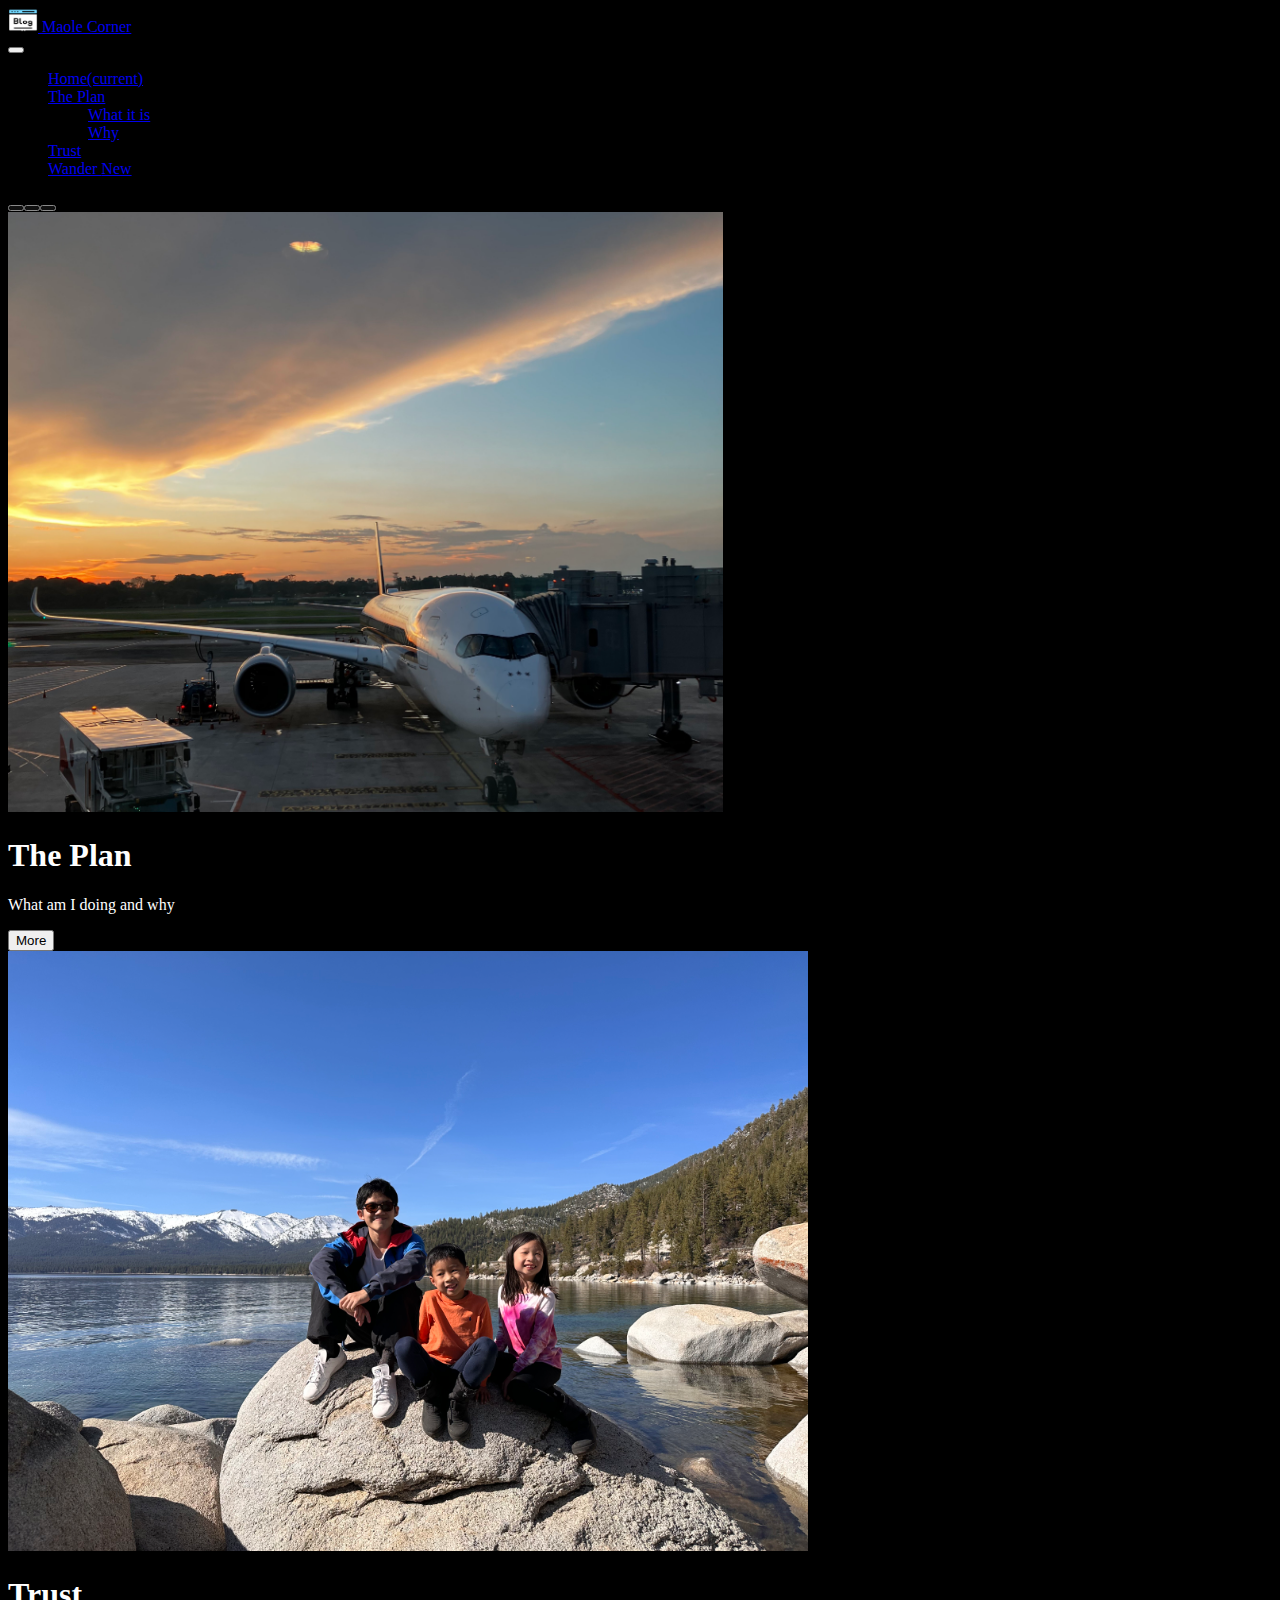
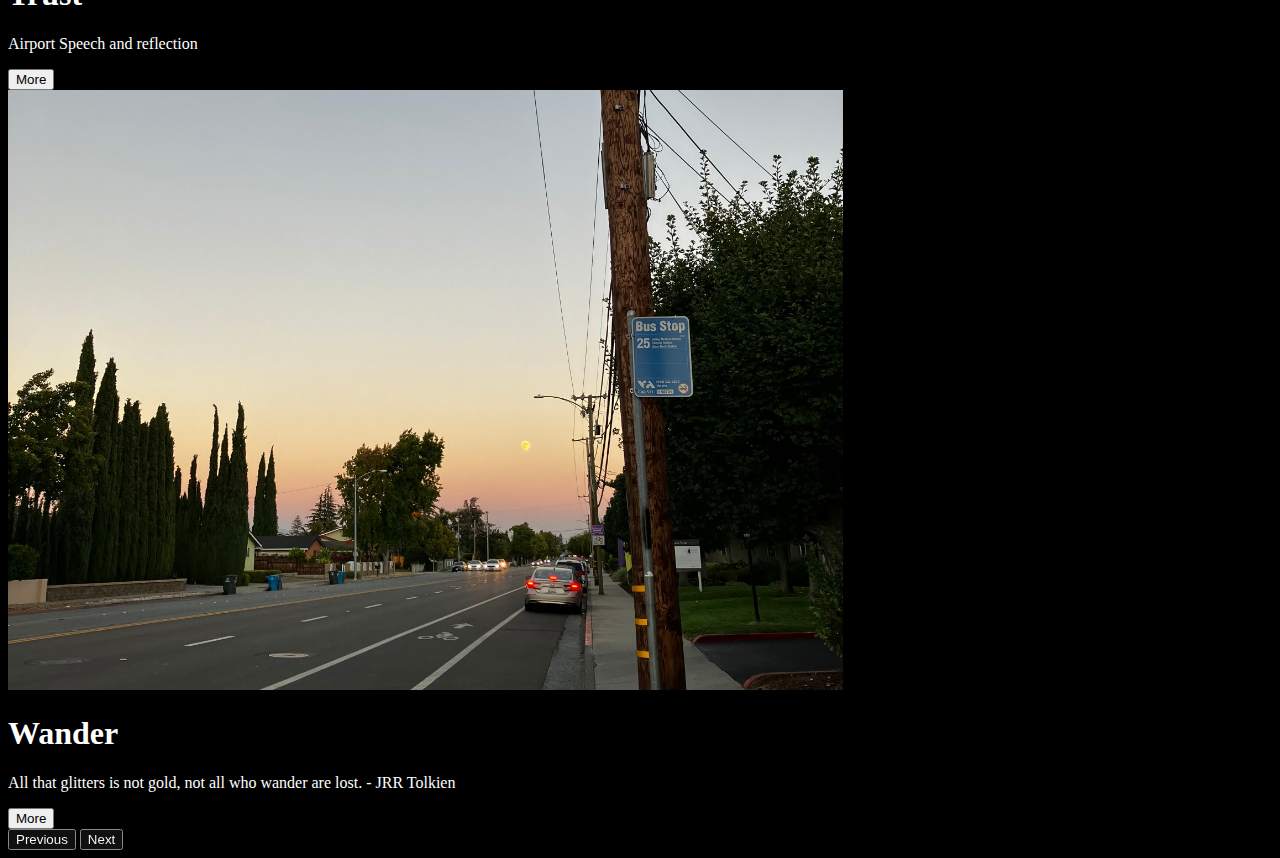
==== index.html @ 92359418 "test" ====
<!doctype html>
<html lang="en" data-bs-theme="dark">
    <head>
        <meta charset="utf-8">
        <meta name="viewport" content="width=device-width, initial-scale=1">
        <link href="https://cdn.jsdelivr.net/npm/bootstrap@5.3.0-alpha3/dist/css/bootstrap.min.css" rel="stylesheet" integrity="sha384-KK94CHFLLe+nY2dmCWGMq91rCGa5gtU4mk92HdvYe+M/SXH301p5ILy+dN9+nJOZ" crossorigin="anonymous">
        <link href="styles.css" rel="stylesheet">
        <title>Maole Corner</title>
    </head>
    <body>
      <nav class="navbar navbar-dark bg-dark">
        <div class="container-fluid">
          <a class="navbar-brand" href="index.html">
            <img src="/images/blogging_318-883190.jpg.avif" alt="Logo" width="30" height="24" class="d-inline-block align-text-top">
            Maole Corner
          </a>
        </div>
        <button class="navbar-toggler" type="button" data-bs-toggle="collapse" data-bs-target="#navbarNavDropdown" aria-controls="navbarNavDropdown" aria-expanded="false" aria-label="Toggle navigation">
          <span class="navbar-toggler-icon"></span>
        </button>
        <div class="collapse navbar-collapse" id="navbarNavDropdown">
          <ul class="navbar-nav">
            <li class="nav-item" aria-current="page">
              <a class="nav-link" href="index.html">Home<span class="sr-only">(current)</span></a>
            </li>
            <li class="nav-item dropdown navbar-dark bg-dark">
                <a class="nav-link dropdown-toggle" href="theplan.html" role="button" data-bs-toggle="dropdown" aria-expanded="false">
                  The Plan
                </a>
                <ul class="dropdown-menu">
                  <li><a class="dropdown-item" href="theplan.html">What it is</a>
                  <li><a class="dropdown-item" href="faq.html">Why</a>
                </ul>
            </li>
            <li class="nav-item">
              <a class="nav-link" href="trust.html">Trust</a>
            </li>
            <li class="nav-item">
              <a class="nav-link" href="wander.html">Wander <span class="badge text-dark bg-danger">New</span></a>
            </li>
          </ul>
        </div>
      </nav>
      <div id="carouselExampleCaptions" class="carousel slide" data-bs-ride="carousel">
          <div class="carousel-indicators">
            <button type="button" data-bs-target="#carouselExampleCaptions" data-bs-slide-to="0" class="active" aria-current="true" aria-label="Slide 0"></li>
            <button type="button" data-bs-target="#carouselExampleCaptions" data-bs-slide-to="1" aria-label="Slide 1"></li>
            <button type="button" data-bs-target="#carouselExampleCaptions" data-bs-slide-to="2" aria-label="Slide 2"></li>

          </div>
          <div class="carousel-inner">
                <div class="carousel-item active">
                  <img class="d-block w-100" src="images/IMG_1040.jpg" alt="Reload the page!">
                  <div class="carousel-caption d-none d-md-block" data-bs-theme="light">
                      <h1 class="strokeme">The Plan</h5>
                      <p class="strokeme">What am I doing and why</p>
                      <form method="get">
                        <button type="submit" formaction="theplan.html" class="btn btn-outline-info">More</button>
                      </form>
                  </div>
                </div>
                <div class="carousel-item">
                  <img class="d-block w-100" src="images/IMG_6727.jpeg" alt="Reload the page!">
                  <div class="carousel-caption d-none d-md-block" data-bs-theme="light">
                      <h1 class="strokeme">Trust</h1>
                      <p class="strokeme">Airport Speech and reflection</p>
                      <form method="get">
                        <button type="submit" formaction="trust.html" class="btn btn-success">More</button>
                      </form>
                  </div>
                <div class="carousel-item">
                    <img class="d-block w-100" src="images/IMG_1871.jpg" alt="Reload the page!">
                    <div class="carousel-caption d-none d-md-block" data-bs-theme="light">
                        <h1 class="strokeme">Wander</h1>
                        <p class="strokeme">All that glitters is not gold, not all who wander are lost. - JRR Tolkien</p>
                        <form method="get">
                          <button type="submit" formaction="wander.html" class="btn btn-success">More</button>
                        </form>
                  </div>
              </div>
          </div>
          <button class="carousel-control-prev" type="button" data-bs-target="#carouselExampleCaptions" data-bs-slide="prev">
            <span class="carousel-control-prev-icon" aria-hidden="true"></span>
            <span class="visually-hidden">Previous</span>
          </button>
          <button class="carousel-control-next" type="button" data-bs-target="#carouselExampleCaptions" data-bs-slide="next">
            <span class="carousel-control-next-icon" aria-hidden="true"></span>
            <span class="visually-hidden">Next</span>
          </button>
      </div>
      <script src="https://cdn.jsdelivr.net/npm/bootstrap@5.3.0-alpha3/dist/js/bootstrap.bundle.min.js" integrity="sha384-ENjdO4Dr2bkBIFxQpeoTz1HIcje39Wm4jDKdf19U8gI4ddQ3GYNS7NTKfAdVQSZe" crossorigin="anonymous"></script>
    </body>
</html>
---- styles.css ----
.d-block.w-100{
    height: 600px;
    object-fit: contain;
  }
.carousel-item{
    color: #000000;
    background-color: #000000;
}
.strokeme
{
    color: white;
    text-shadow:
    -1px -1px 0 #000,
    1px -1px 0 #000,
    -1px 1px 0 #000,
    1px 1px 0 #000;
}
body {
  color: #000000;
  background-color: #000000;
}

.carousel-control-next,
.carousel-control-prev,
.carousel-indicators {
    filter: invert(100%);
}
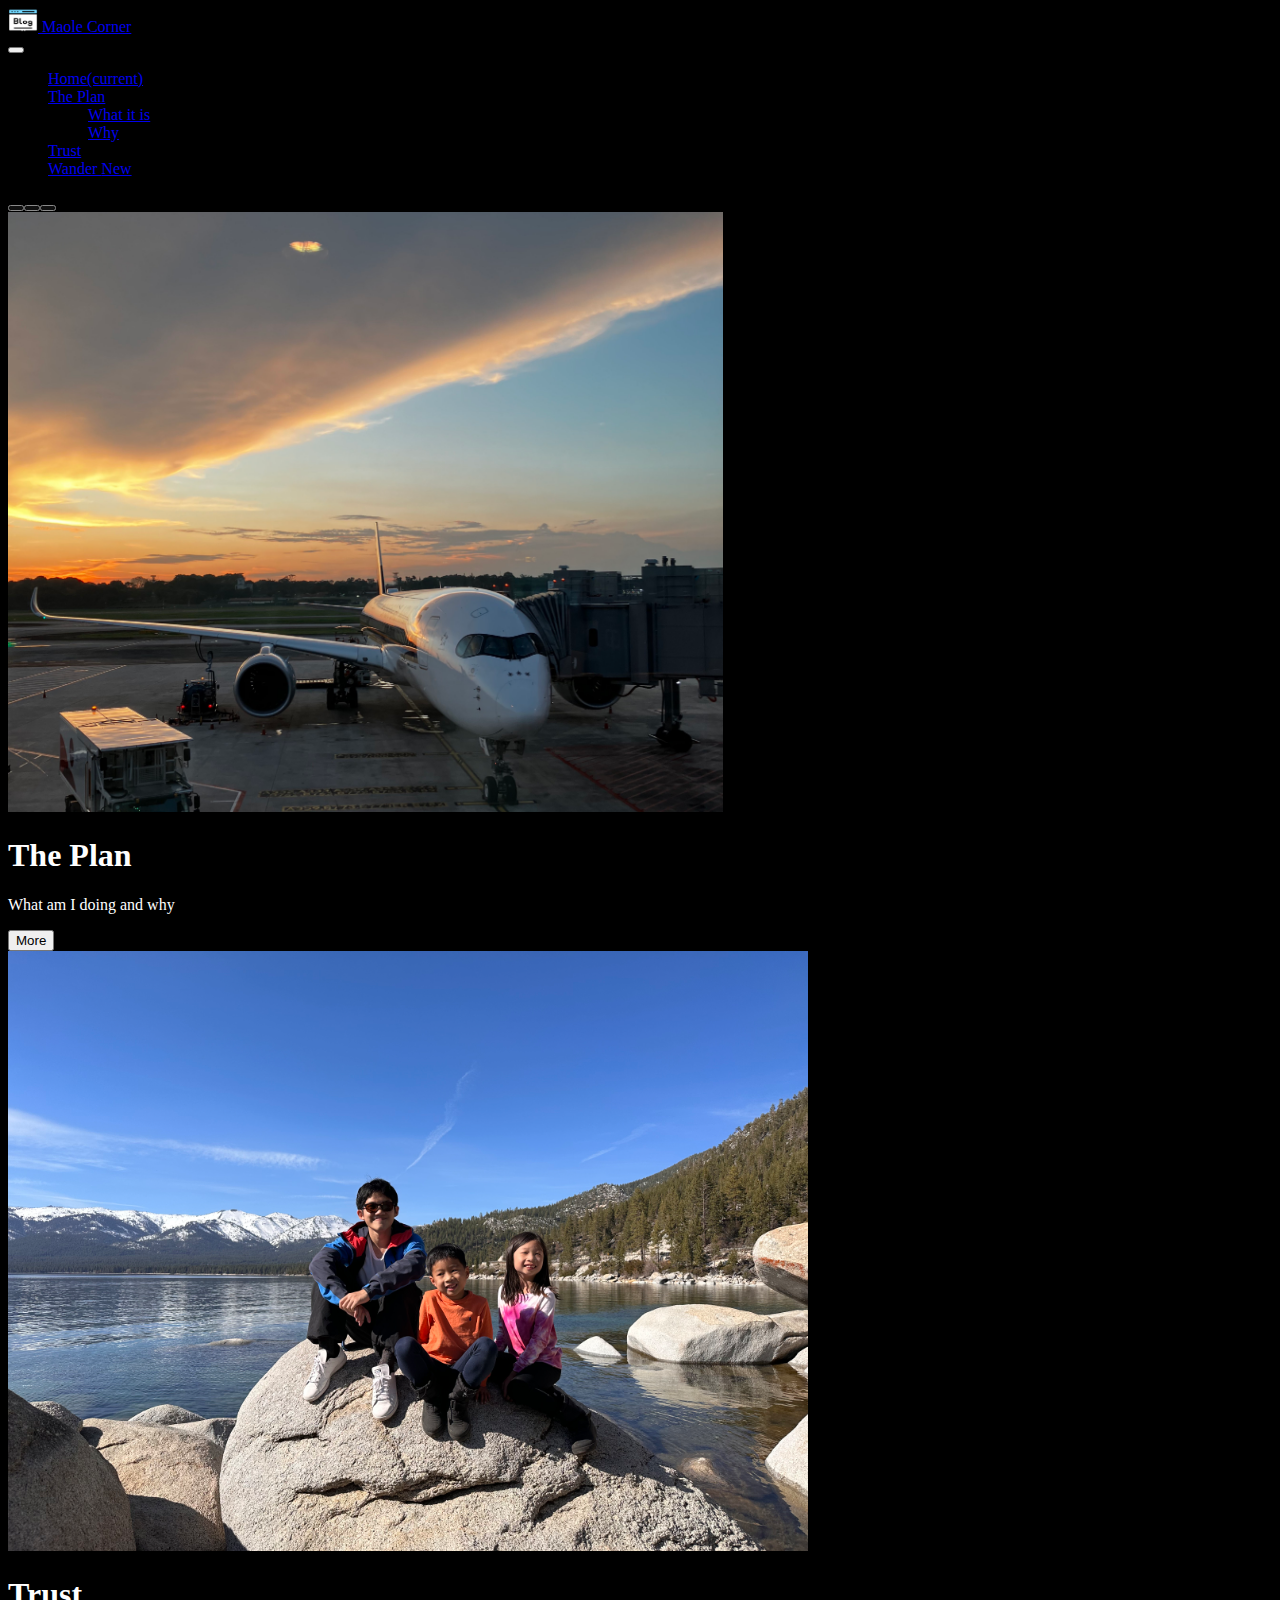
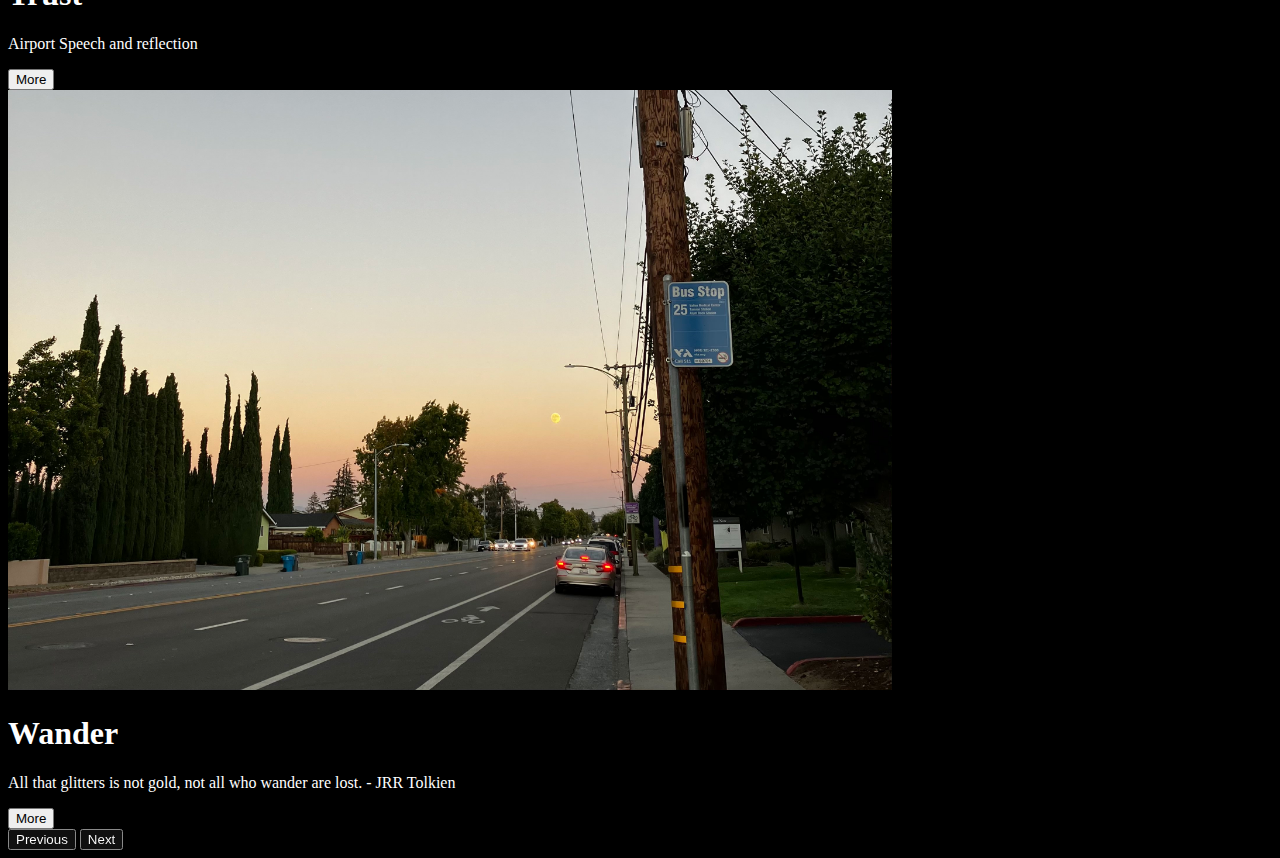
==== commit e7c72e22: "TEST" ====
--- a/index.html
+++ b/index.html
@@ -69,7 +69,7 @@
                       </form>
                   </div>
                 <div class="carousel-item">
-                    <img class="d-block w-100" src="images/IMG_1871.jpg" alt="Reload the page!">
+                    <img class="d-block w-100" src="images/IMG_1886.jpg" alt="Reload the page!">
                     <div class="carousel-caption d-none d-md-block" data-bs-theme="light">
                         <h1 class="strokeme">Wander</h1>
                         <p class="strokeme">All that glitters is not gold, not all who wander are lost. - JRR Tolkien</p>
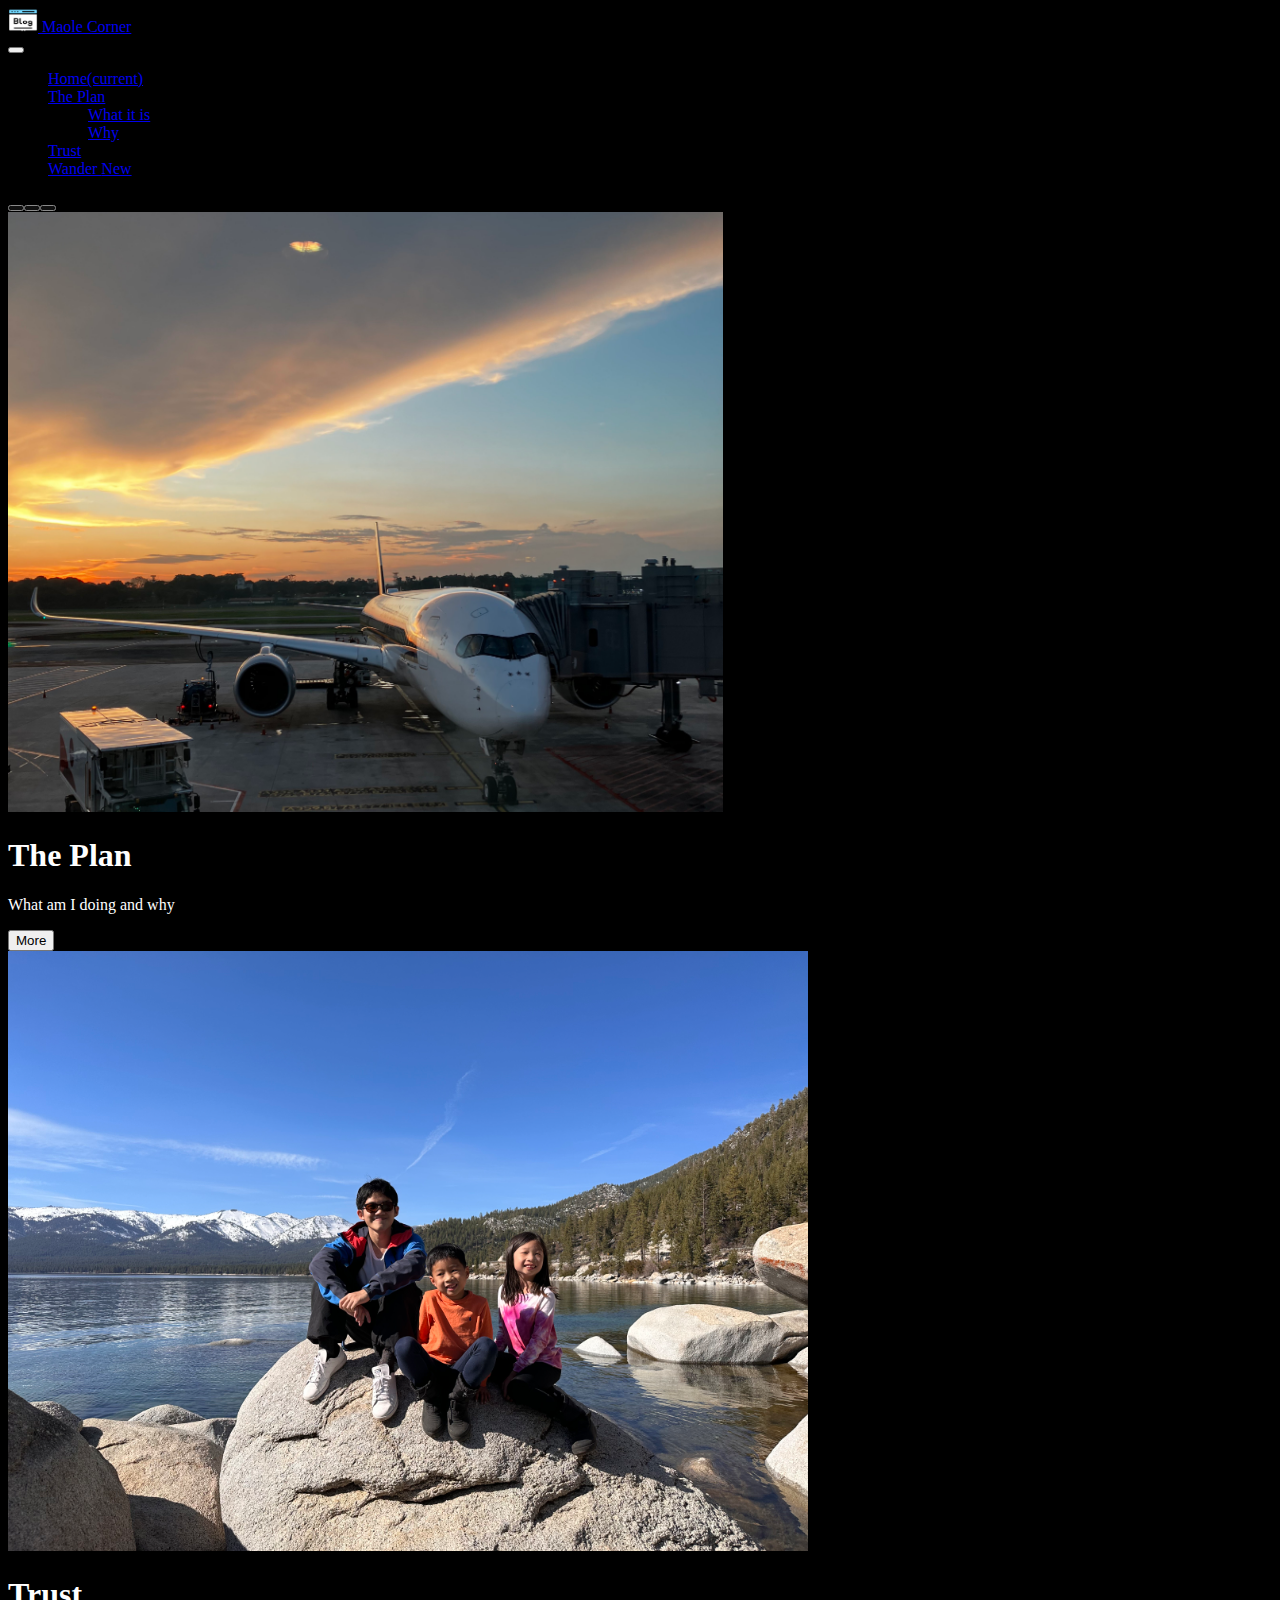
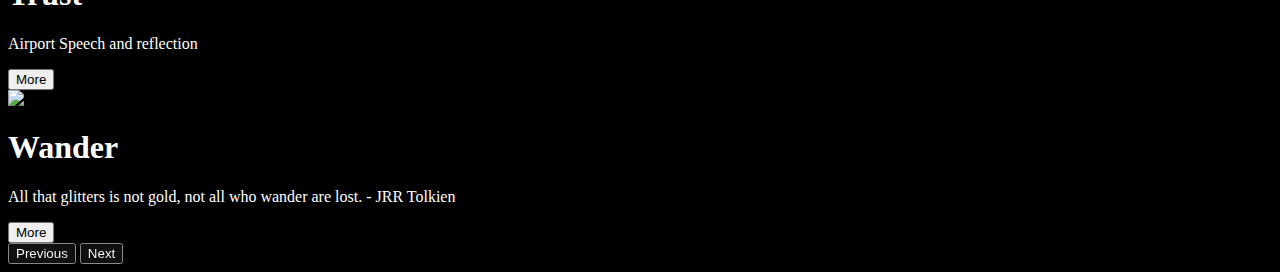
==== commit 0503c04d: "rm pic" ====
--- a/index.html
+++ b/index.html
@@ -69,7 +69,7 @@
                       </form>
                   </div>
                 <div class="carousel-item">
-                    <img class="d-block w-100" src="images/IMG_1886.jpg" alt="Reload the page!">
+                    <img class="d-block w-100" alt="Reload the page!">
                     <div class="carousel-caption d-none d-md-block" data-bs-theme="light">
                         <h1 class="strokeme">Wander</h1>
                         <p class="strokeme">All that glitters is not gold, not all who wander are lost. - JRR Tolkien</p>
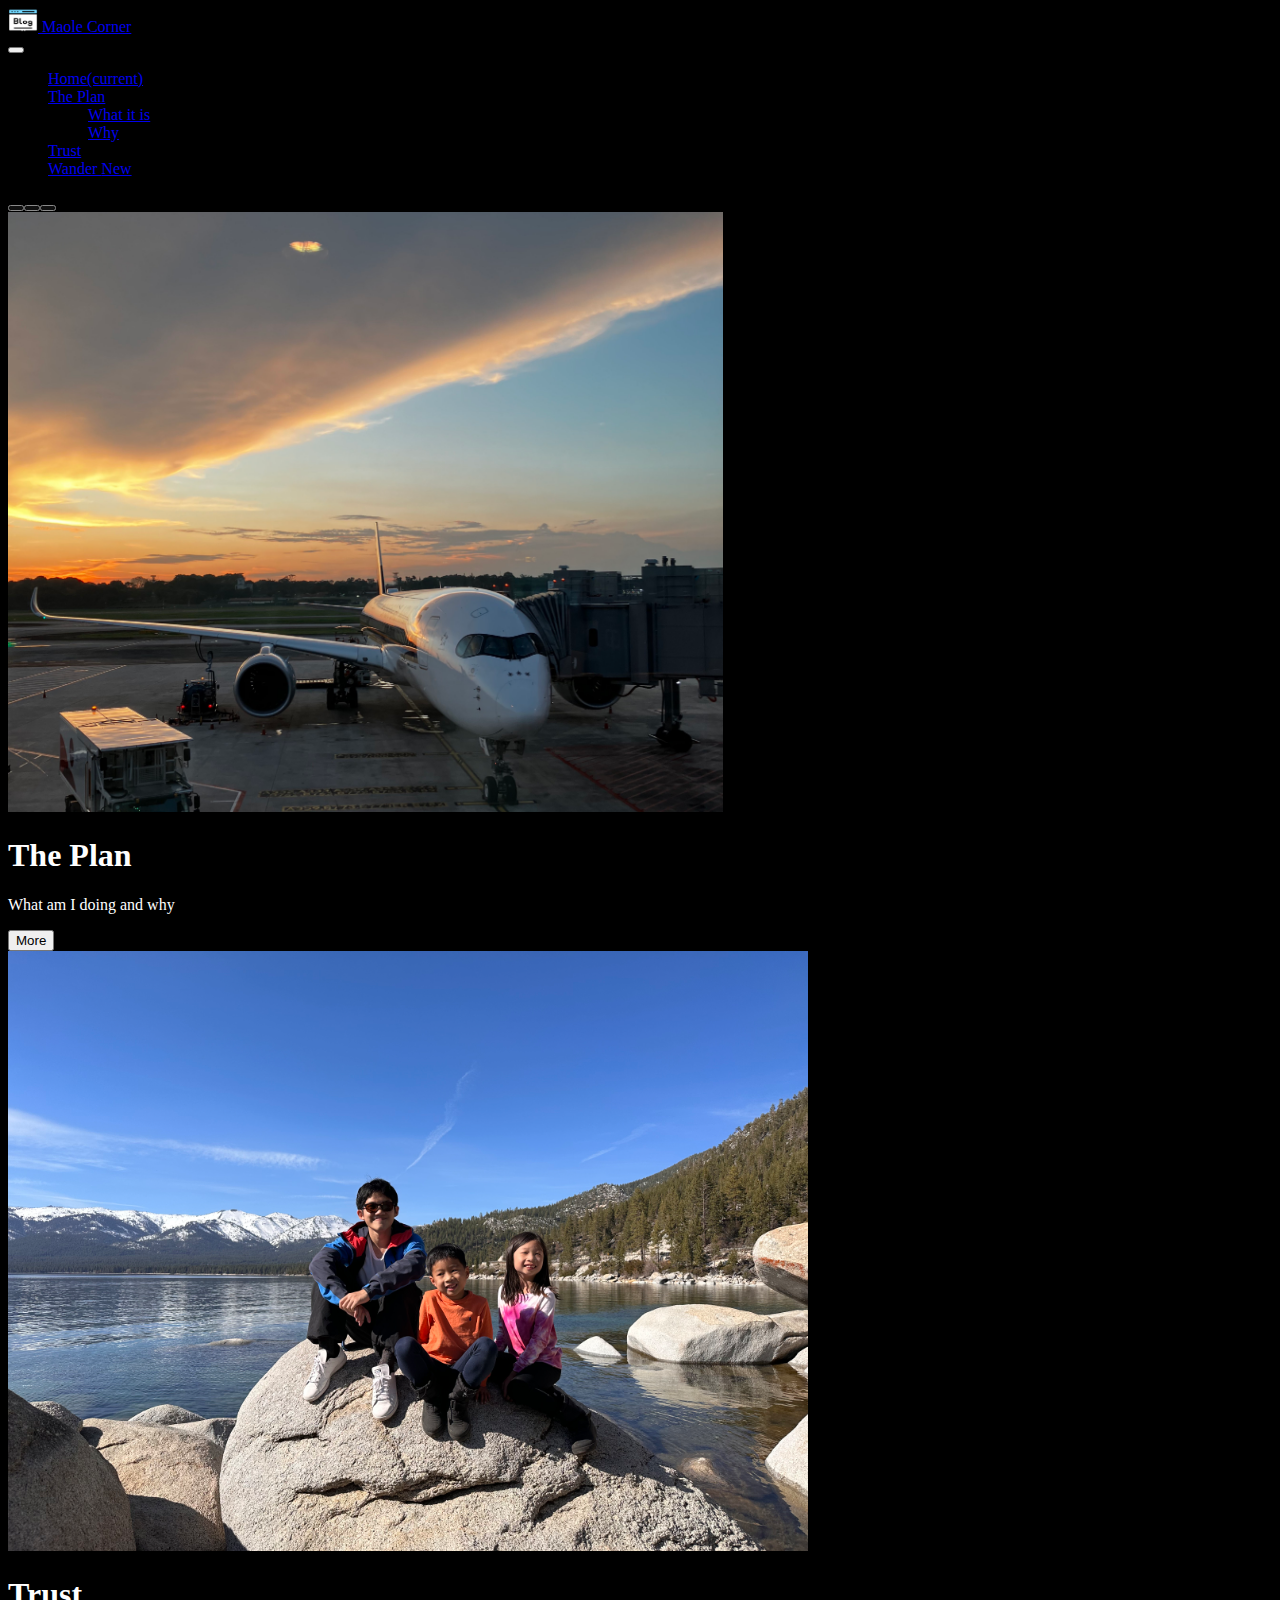
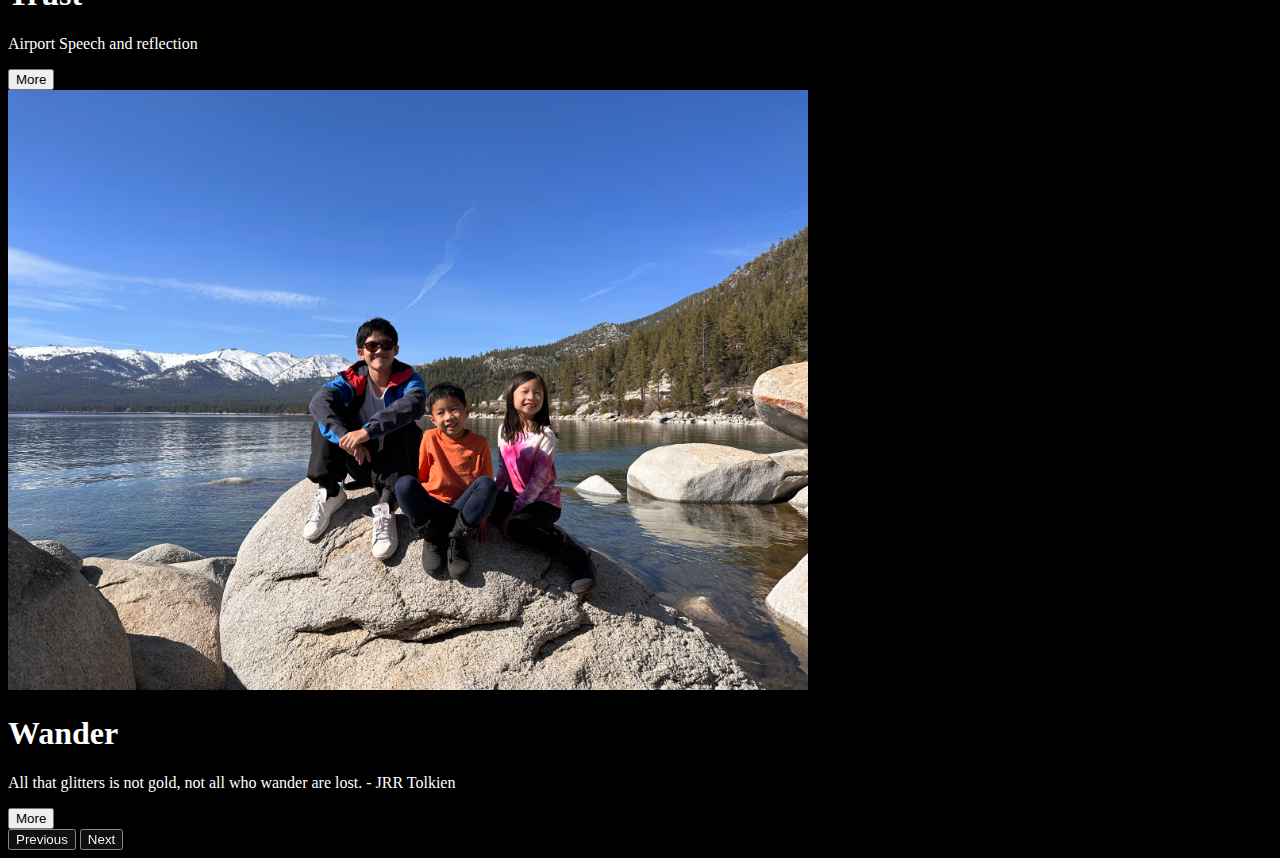
==== commit b3db59f5: "try" ====
--- a/index.html
+++ b/index.html
@@ -69,7 +69,7 @@
                       </form>
                   </div>
                 <div class="carousel-item">
-                    <img class="d-block w-100" alt="Reload the page!">
+                    <img class="d-block w-100" src="images/IMG_6727.jpeg" alt="Reload the page!">
                     <div class="carousel-caption d-none d-md-block" data-bs-theme="light">
                         <h1 class="strokeme">Wander</h1>
                         <p class="strokeme">All that glitters is not gold, not all who wander are lost. - JRR Tolkien</p>
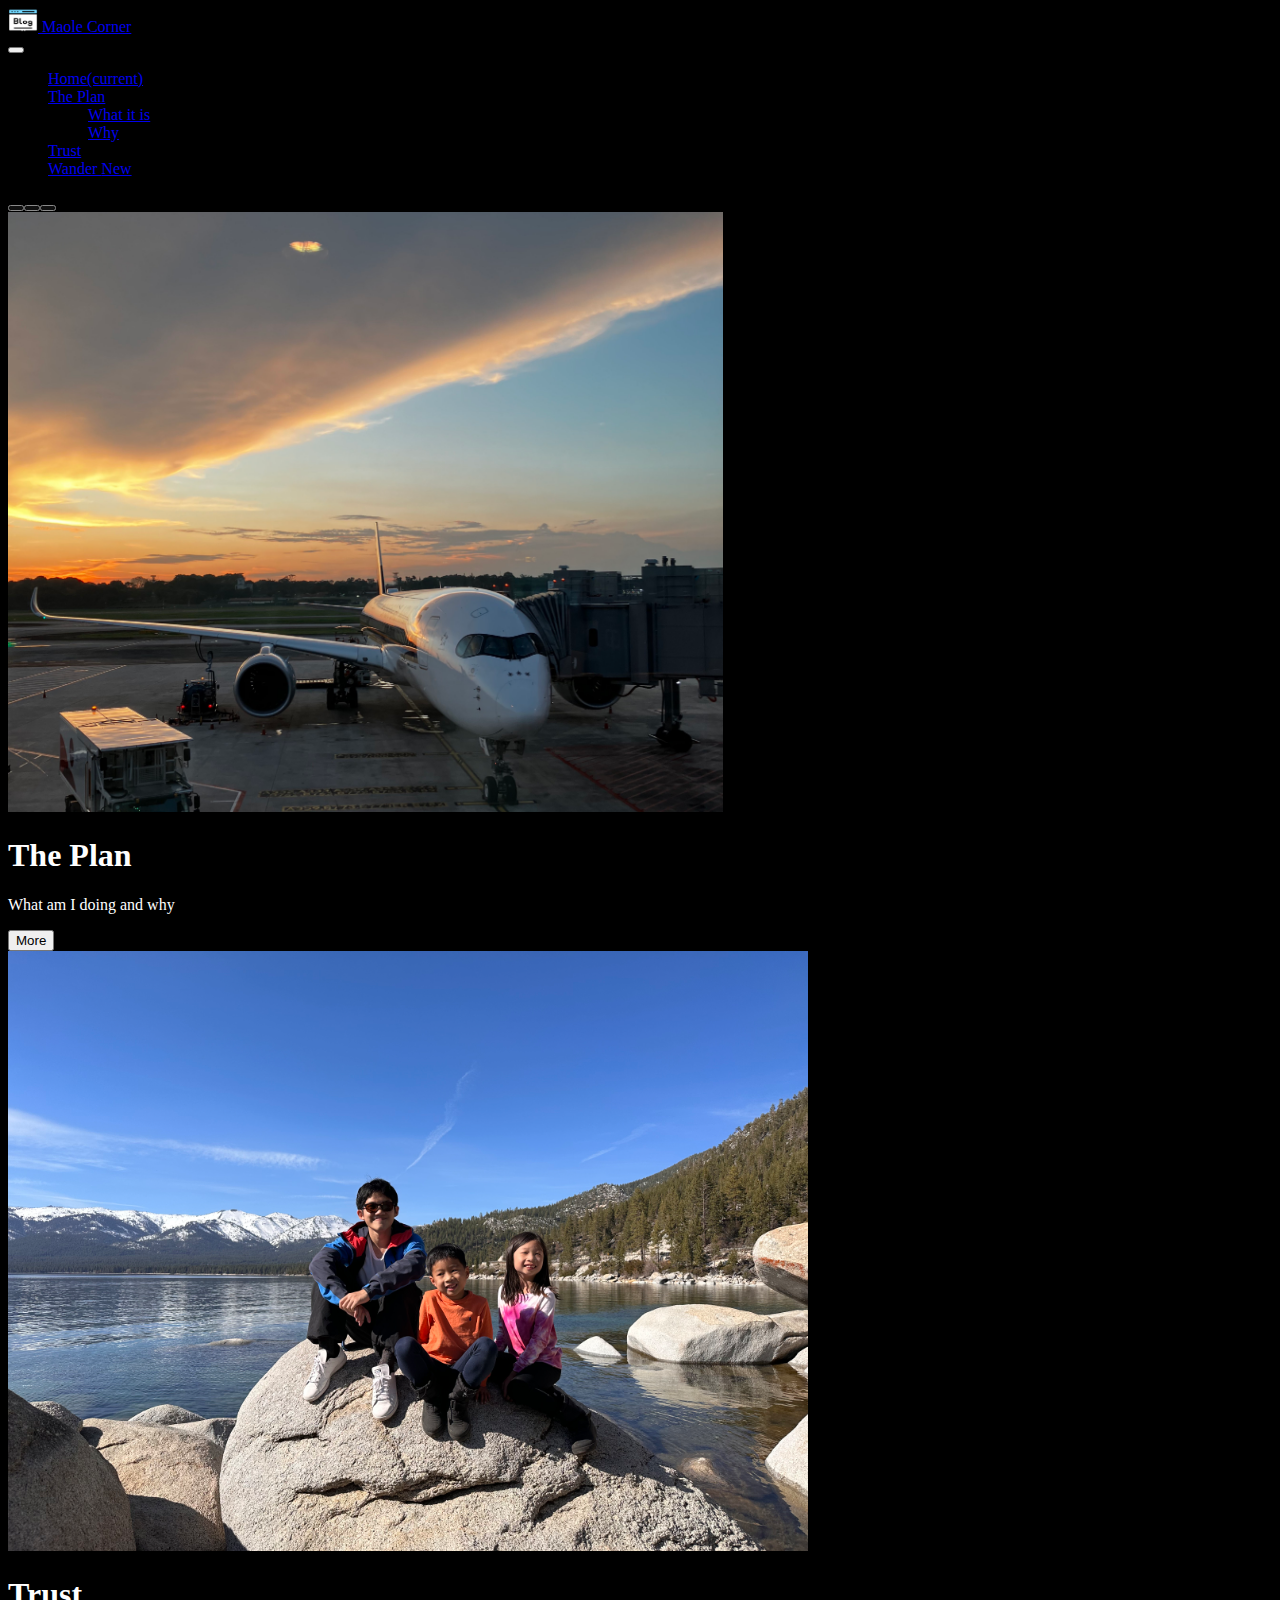
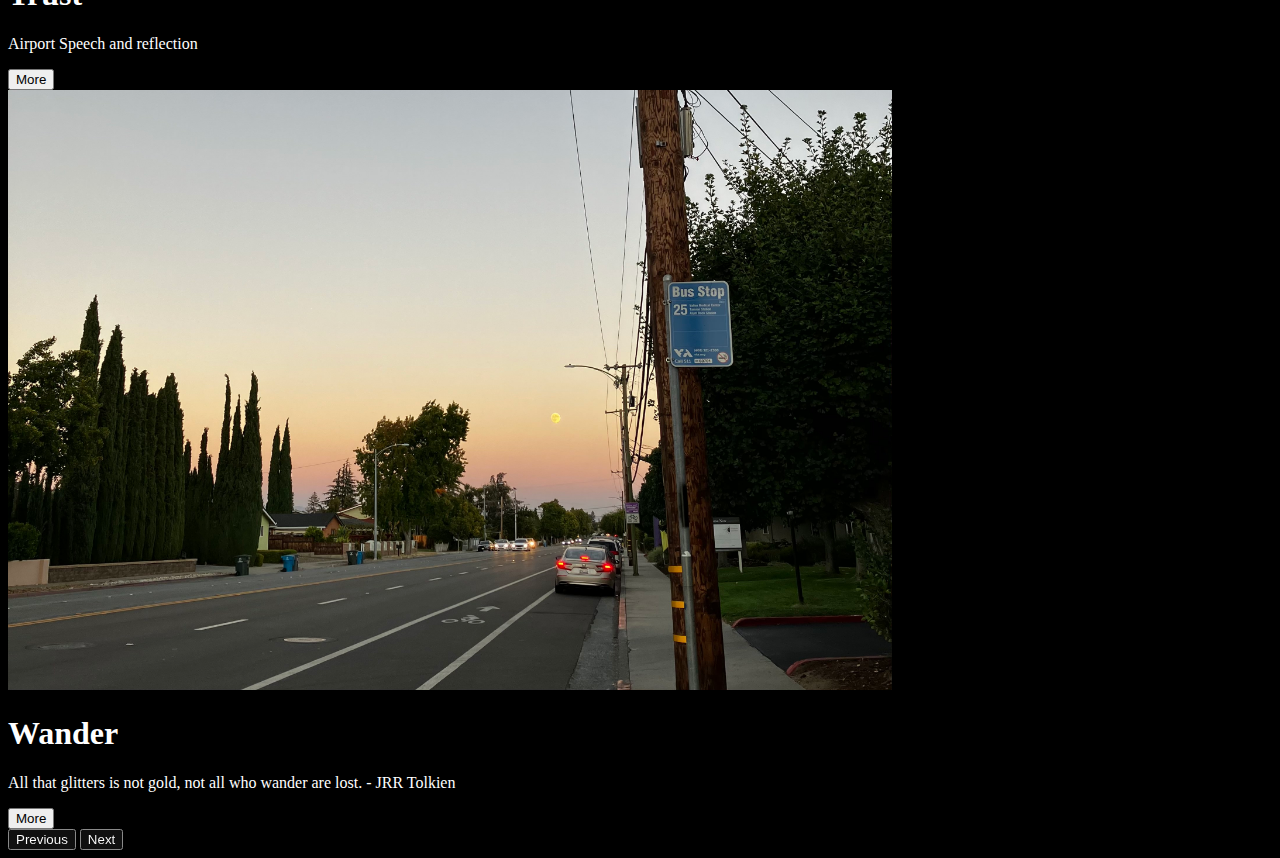
==== commit 9758091e: "plss" ====
--- a/index.html
+++ b/index.html
@@ -43,9 +43,9 @@
       </nav>
       <div id="carouselExampleCaptions" class="carousel slide" data-bs-ride="carousel">
           <div class="carousel-indicators">
-            <button type="button" data-bs-target="#carouselExampleCaptions" data-bs-slide-to="0" class="active" aria-current="true" aria-label="Slide 0"></li>
-            <button type="button" data-bs-target="#carouselExampleCaptions" data-bs-slide-to="1" aria-label="Slide 1"></li>
-            <button type="button" data-bs-target="#carouselExampleCaptions" data-bs-slide-to="2" aria-label="Slide 2"></li>
+            <button type="button" data-bs-target="#carouselExampleCaptions" data-bs-slide-to="0" class="active" aria-current="true" aria-label="Slide 1"></li>
+            <button type="button" data-bs-target="#carouselExampleCaptions" data-bs-slide-to="1" aria-label="Slide 2"></li>
+            <button type="button" data-bs-target="#carouselExampleCaptions" data-bs-slide-to="2" aria-label="Slide 3"></li>
 
           </div>
           <div class="carousel-inner">
@@ -69,7 +69,7 @@
                       </form>
                   </div>
                 <div class="carousel-item">
-                    <img class="d-block w-100" src="images/IMG_6727.jpeg" alt="Reload the page!">
+                    <img class="d-block w-100" src="images/IMG_1886.jpg" alt="Reload the page!">
                     <div class="carousel-caption d-none d-md-block" data-bs-theme="light">
                         <h1 class="strokeme">Wander</h1>
                         <p class="strokeme">All that glitters is not gold, not all who wander are lost. - JRR Tolkien</p>
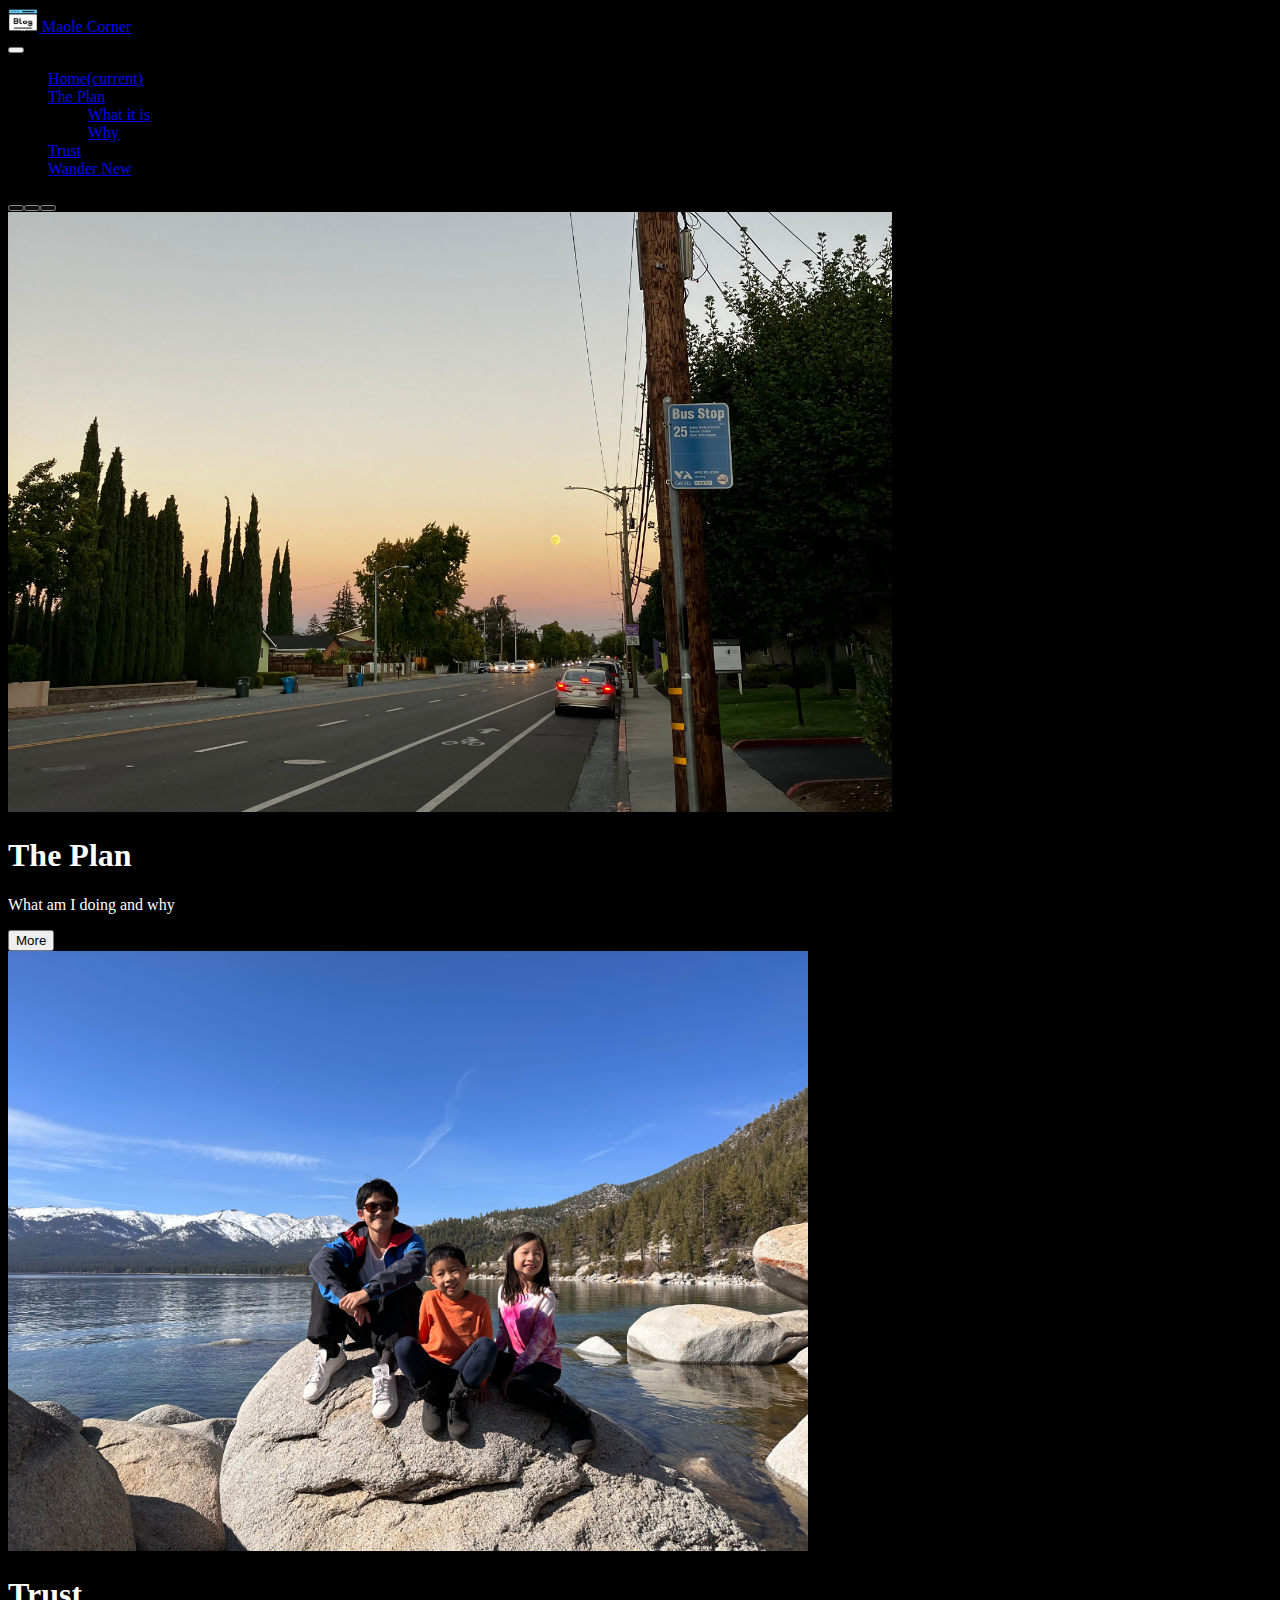
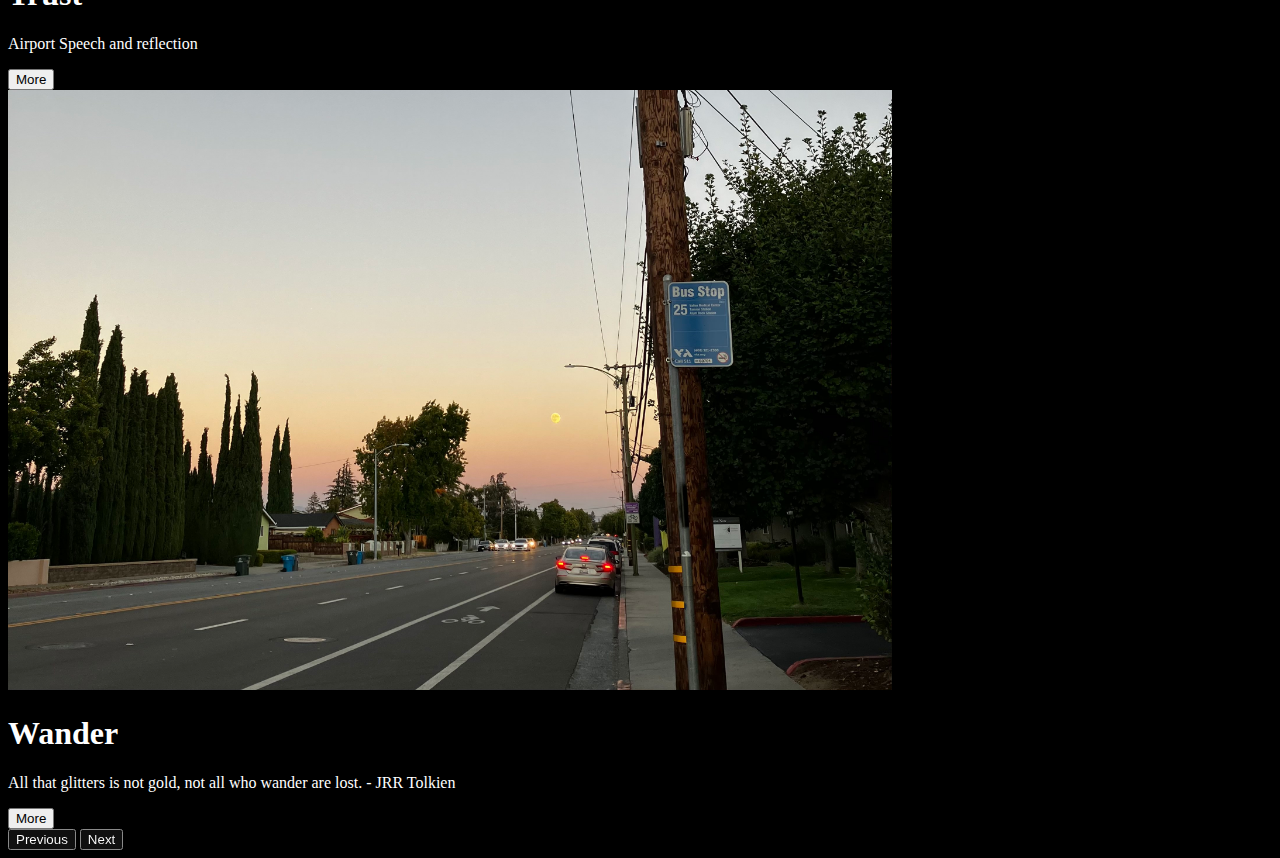
==== commit 5dc9b125: "debug" ====
--- a/index.html
+++ b/index.html
@@ -50,7 +50,7 @@
           </div>
           <div class="carousel-inner">
                 <div class="carousel-item active">
-                  <img class="d-block w-100" src="images/IMG_1040.jpg" alt="Reload the page!">
+                  <img class="d-block w-100" src="images/IMG_1886.jpg" alt="Reload the page!">
                   <div class="carousel-caption d-none d-md-block" data-bs-theme="light">
                       <h1 class="strokeme">The Plan</h5>
                       <p class="strokeme">What am I doing and why</p>
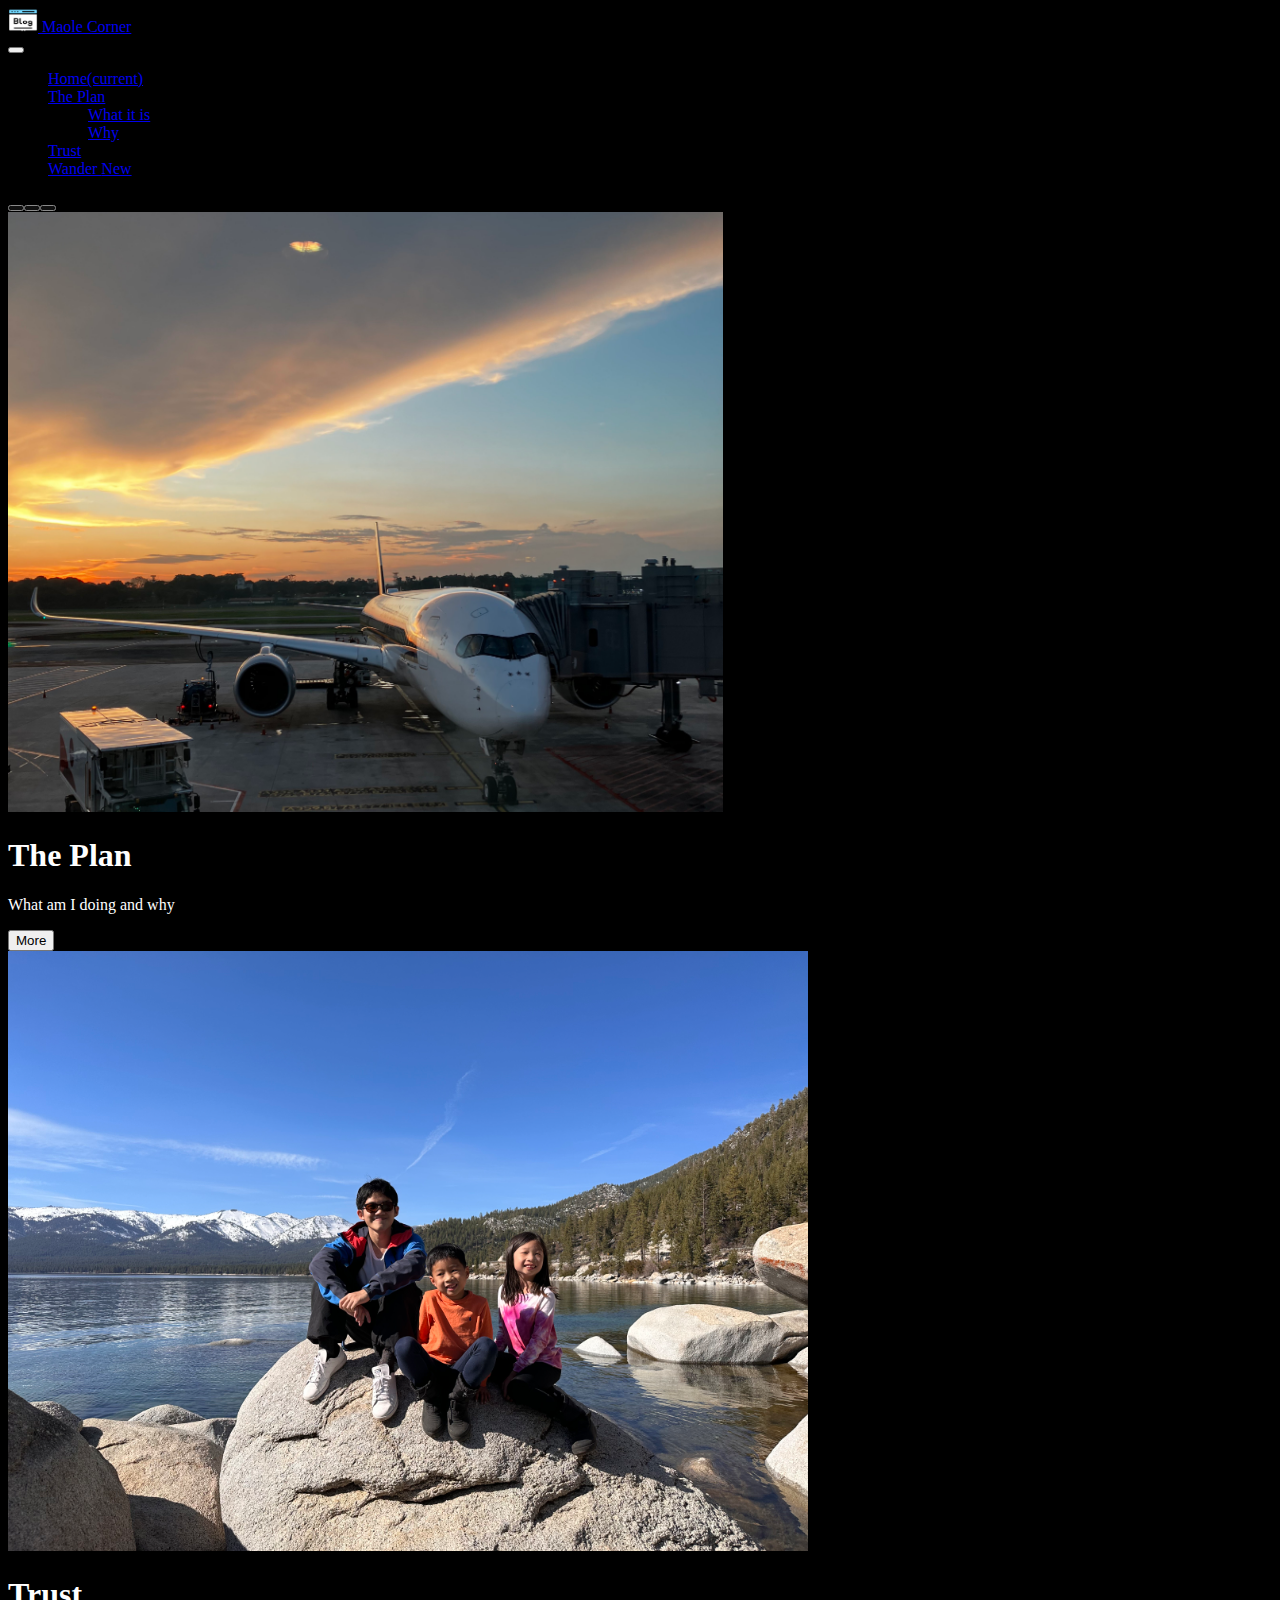
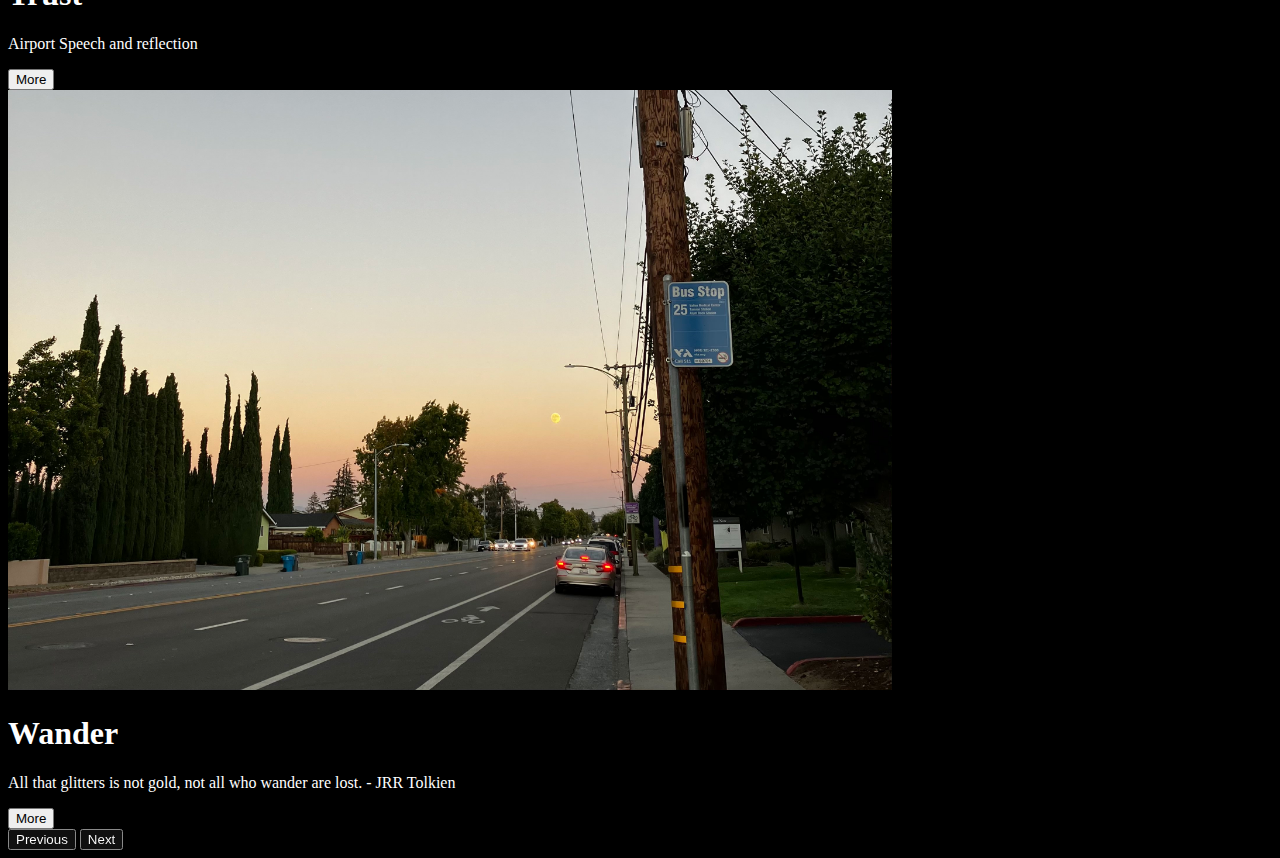
==== commit e4d72205: "yay" ====
--- a/index.html
+++ b/index.html
@@ -50,7 +50,7 @@
           </div>
           <div class="carousel-inner">
                 <div class="carousel-item active">
-                  <img class="d-block w-100" src="images/IMG_1886.jpg" alt="Reload the page!">
+                  <img class="d-block w-100" src="images/IMG_1040.jpg" alt="Reload the page!">
                   <div class="carousel-caption d-none d-md-block" data-bs-theme="light">
                       <h1 class="strokeme">The Plan</h5>
                       <p class="strokeme">What am I doing and why</p>
@@ -68,6 +68,7 @@
                         <button type="submit" formaction="trust.html" class="btn btn-success">More</button>
                       </form>
                   </div>
+                </div>
                 <div class="carousel-item">
                     <img class="d-block w-100" src="images/IMG_1886.jpg" alt="Reload the page!">
                     <div class="carousel-caption d-none d-md-block" data-bs-theme="light">
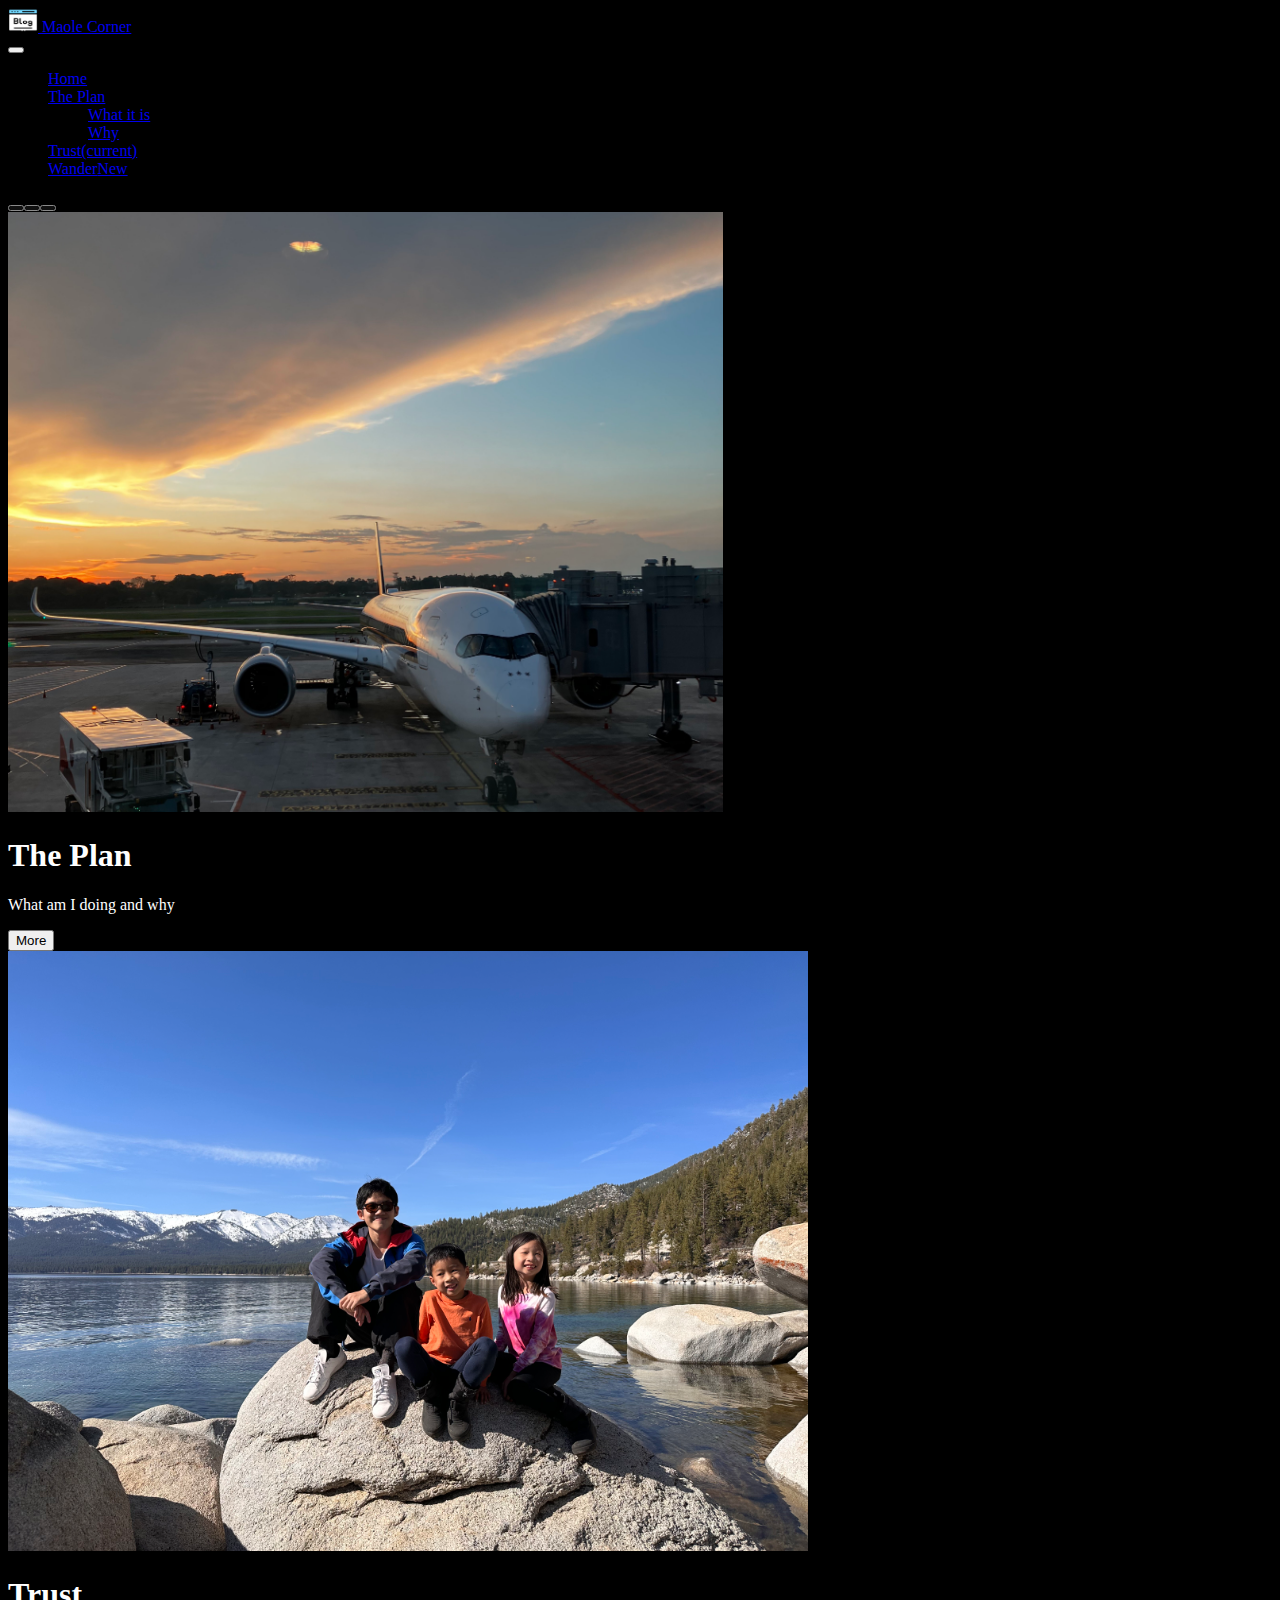
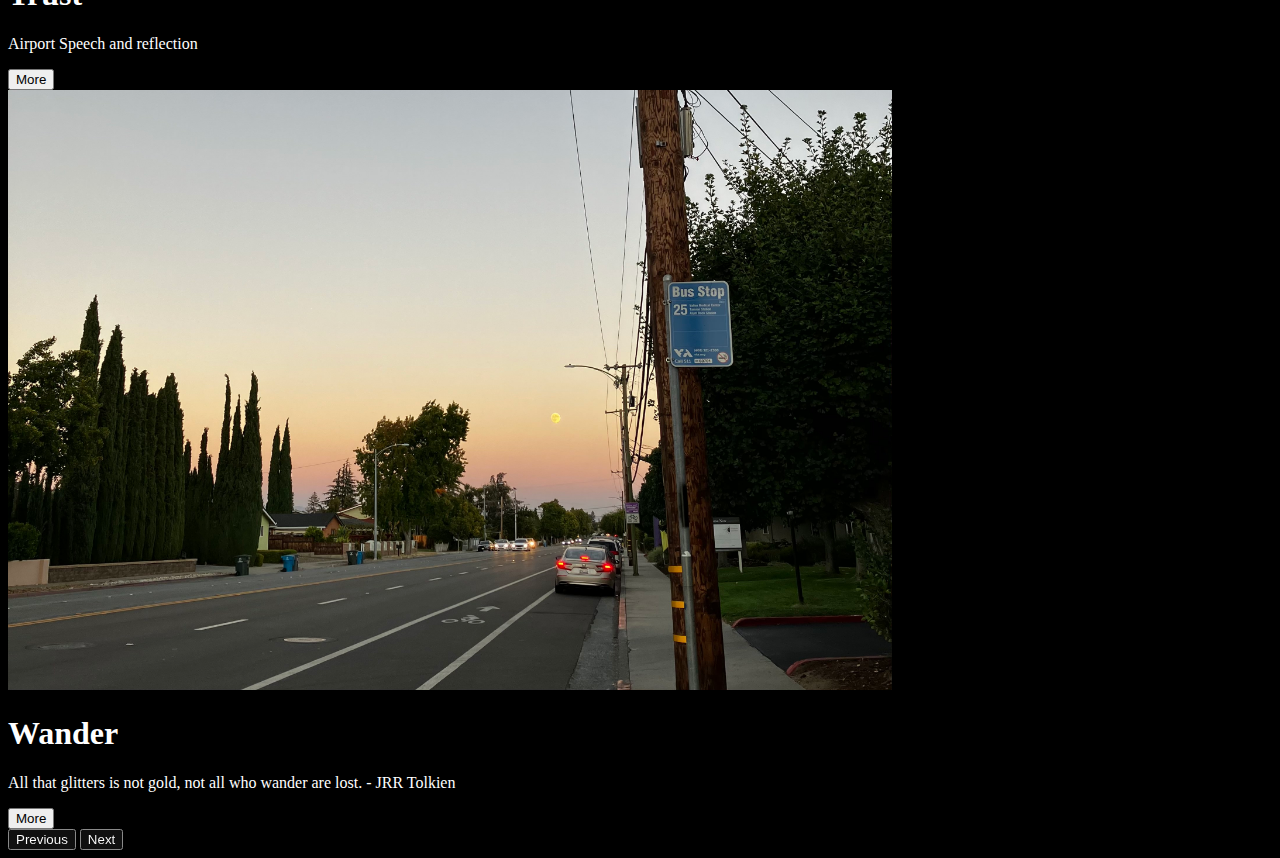
==== commit 7e1b3d78: "video player only" ====
--- a/index.html
+++ b/index.html
@@ -8,7 +8,7 @@
         <title>Maole Corner</title>
     </head>
     <body>
-      <nav class="navbar navbar-dark bg-dark">
+      <nav class="navbar navbar-expand-lg navbar-dark bg-dark">
         <div class="container-fluid">
           <a class="navbar-brand" href="index.html">
             <img src="/images/blogging_318-883190.jpg.avif" alt="Logo" width="30" height="24" class="d-inline-block align-text-top">
@@ -20,8 +20,8 @@
         </button>
         <div class="collapse navbar-collapse" id="navbarNavDropdown">
           <ul class="navbar-nav">
-            <li class="nav-item" aria-current="page">
-              <a class="nav-link" href="index.html">Home<span class="sr-only">(current)</span></a>
+            <li class="nav-item" >
+              <a class="nav-link" href="index.html">Home</a>
             </li>
             <li class="nav-item dropdown navbar-dark bg-dark">
                 <a class="nav-link dropdown-toggle" href="theplan.html" role="button" data-bs-toggle="dropdown" aria-expanded="false">
@@ -32,11 +32,11 @@
                   <li><a class="dropdown-item" href="faq.html">Why</a>
                 </ul>
             </li>
-            <li class="nav-item">
-              <a class="nav-link" href="trust.html">Trust</a>
+            <li class="nav-item" aria-current="page">
+              <a class="nav-link" href="trust.html">Trust<span class="sr-only">(current)</span></a>
             </li>
-            <li class="nav-item">
-              <a class="nav-link" href="wander.html">Wander <span class="badge text-dark bg-danger">New</span></a>
+            <li class="nav-item" aria-current="page">
+              <a class="nav-link" href="wander.html">Wander<span class="badge text-dark bg-danger">New</span></a>
             </li>
           </ul>
         </div>
